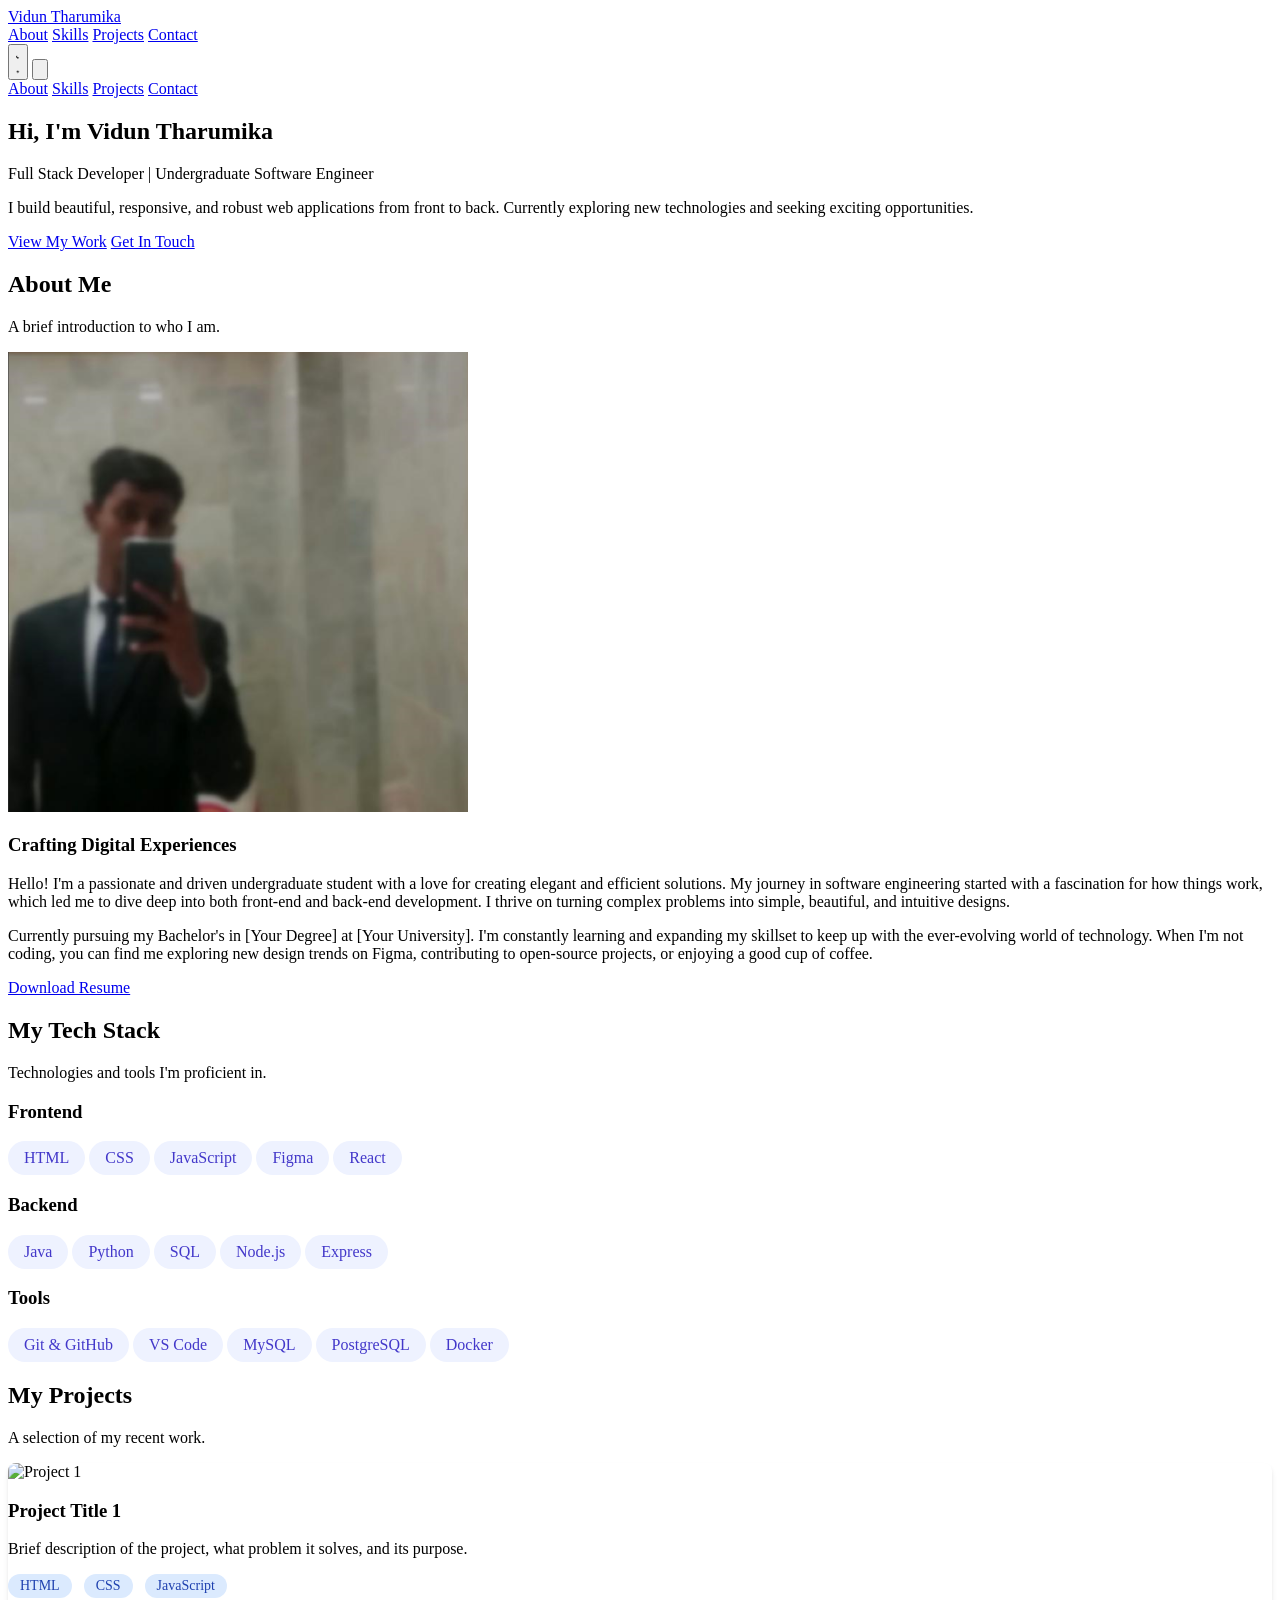
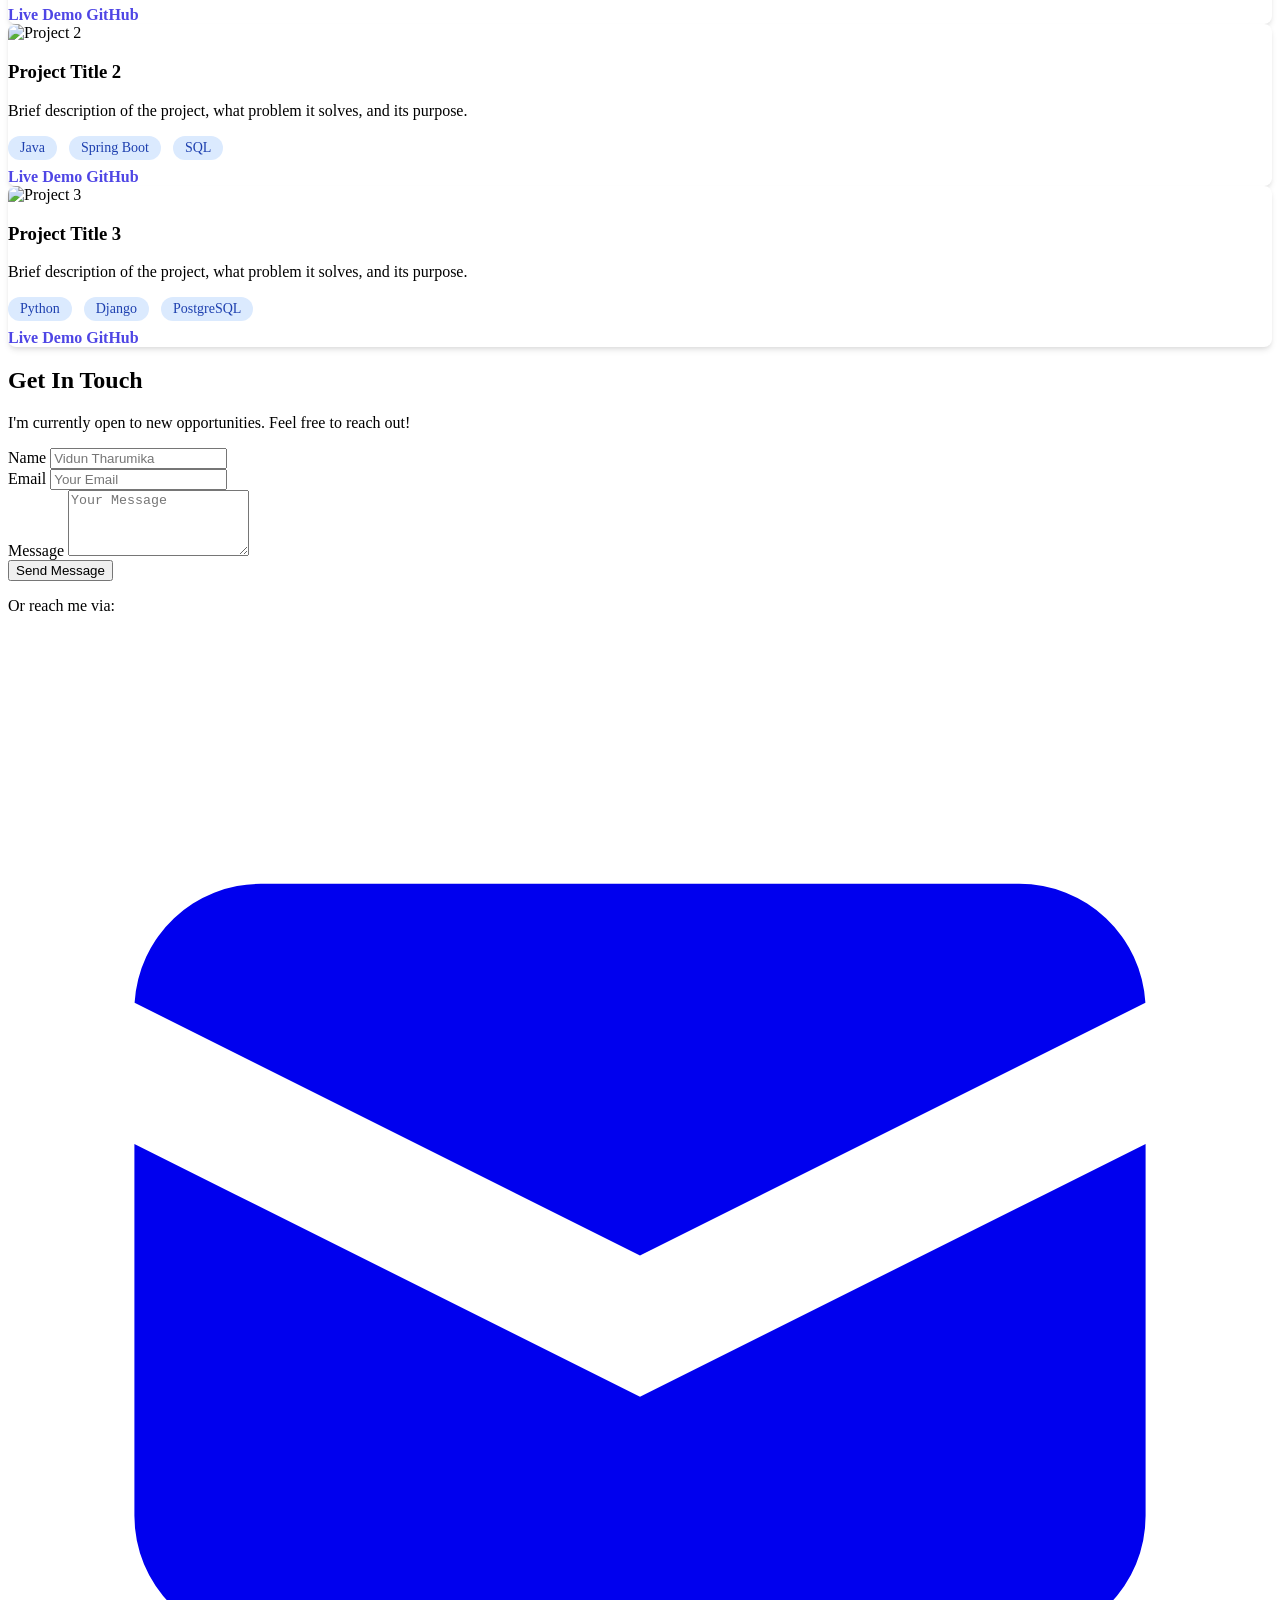
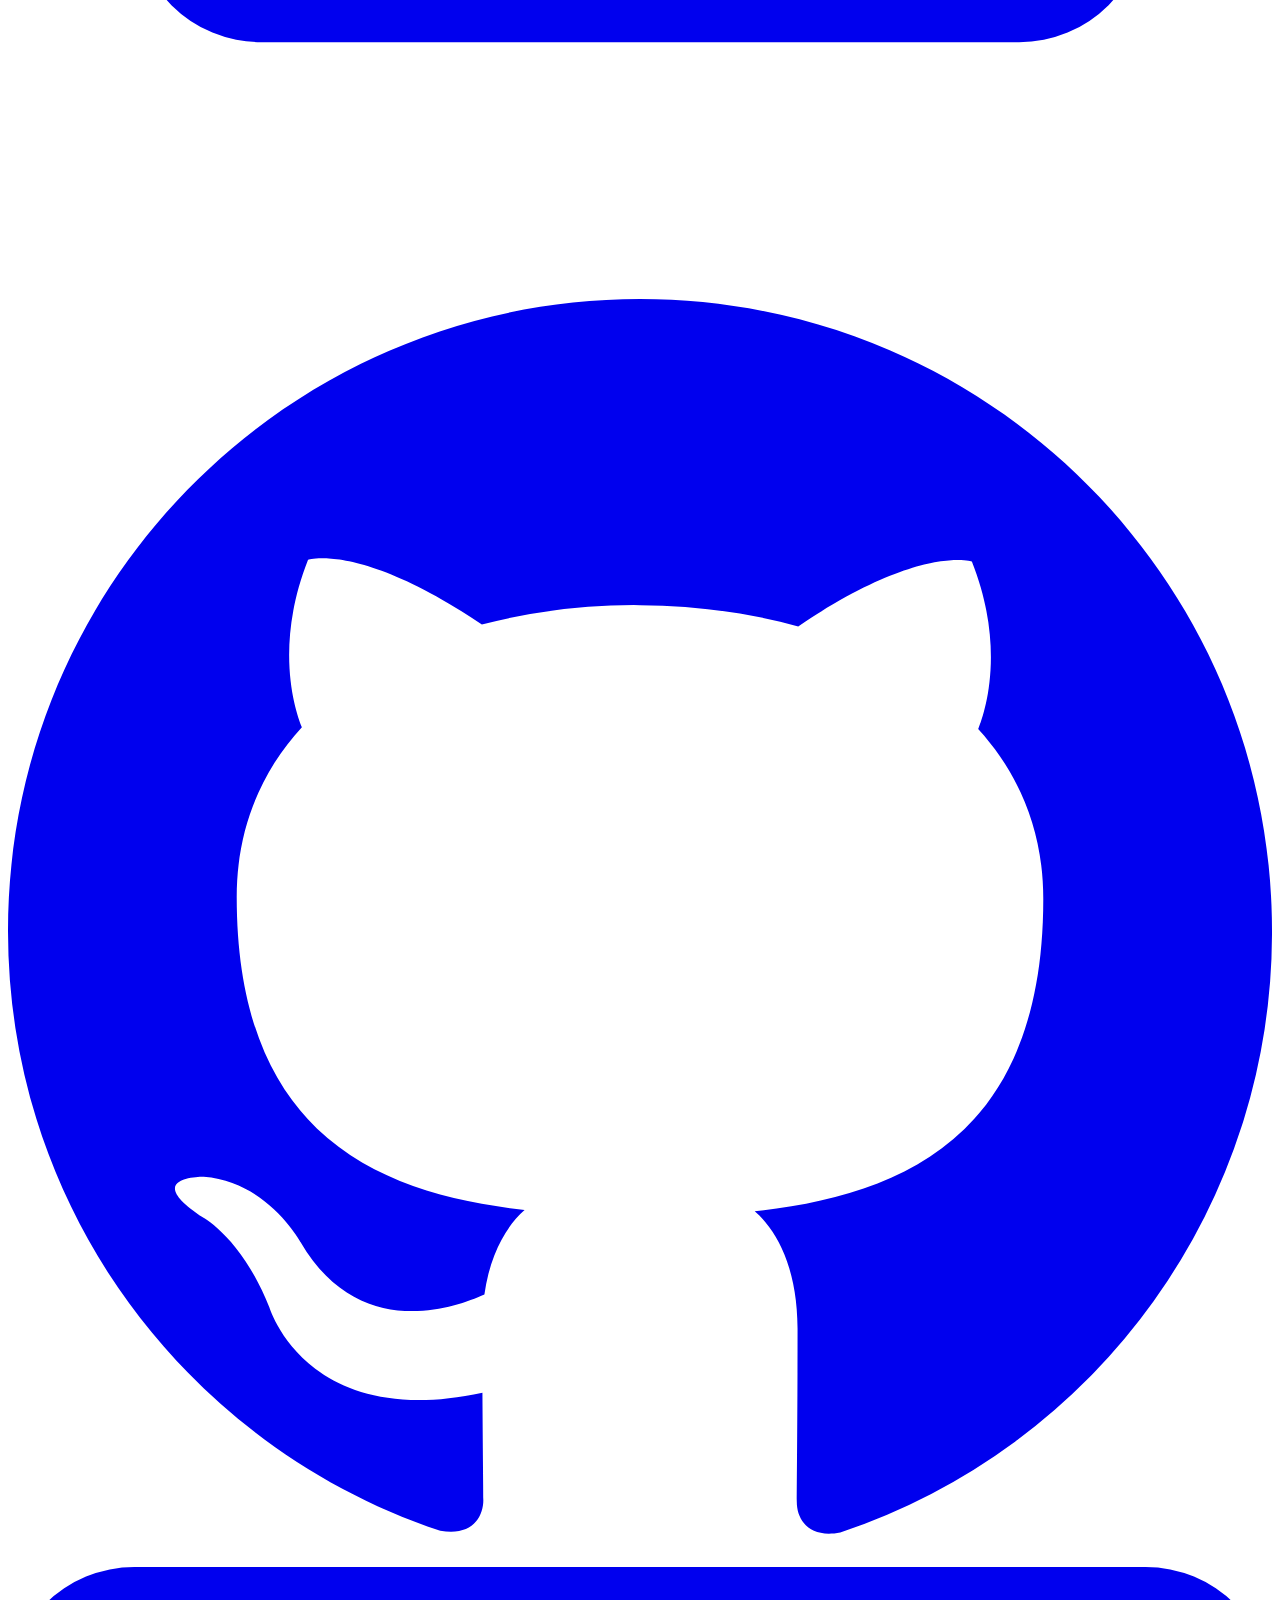
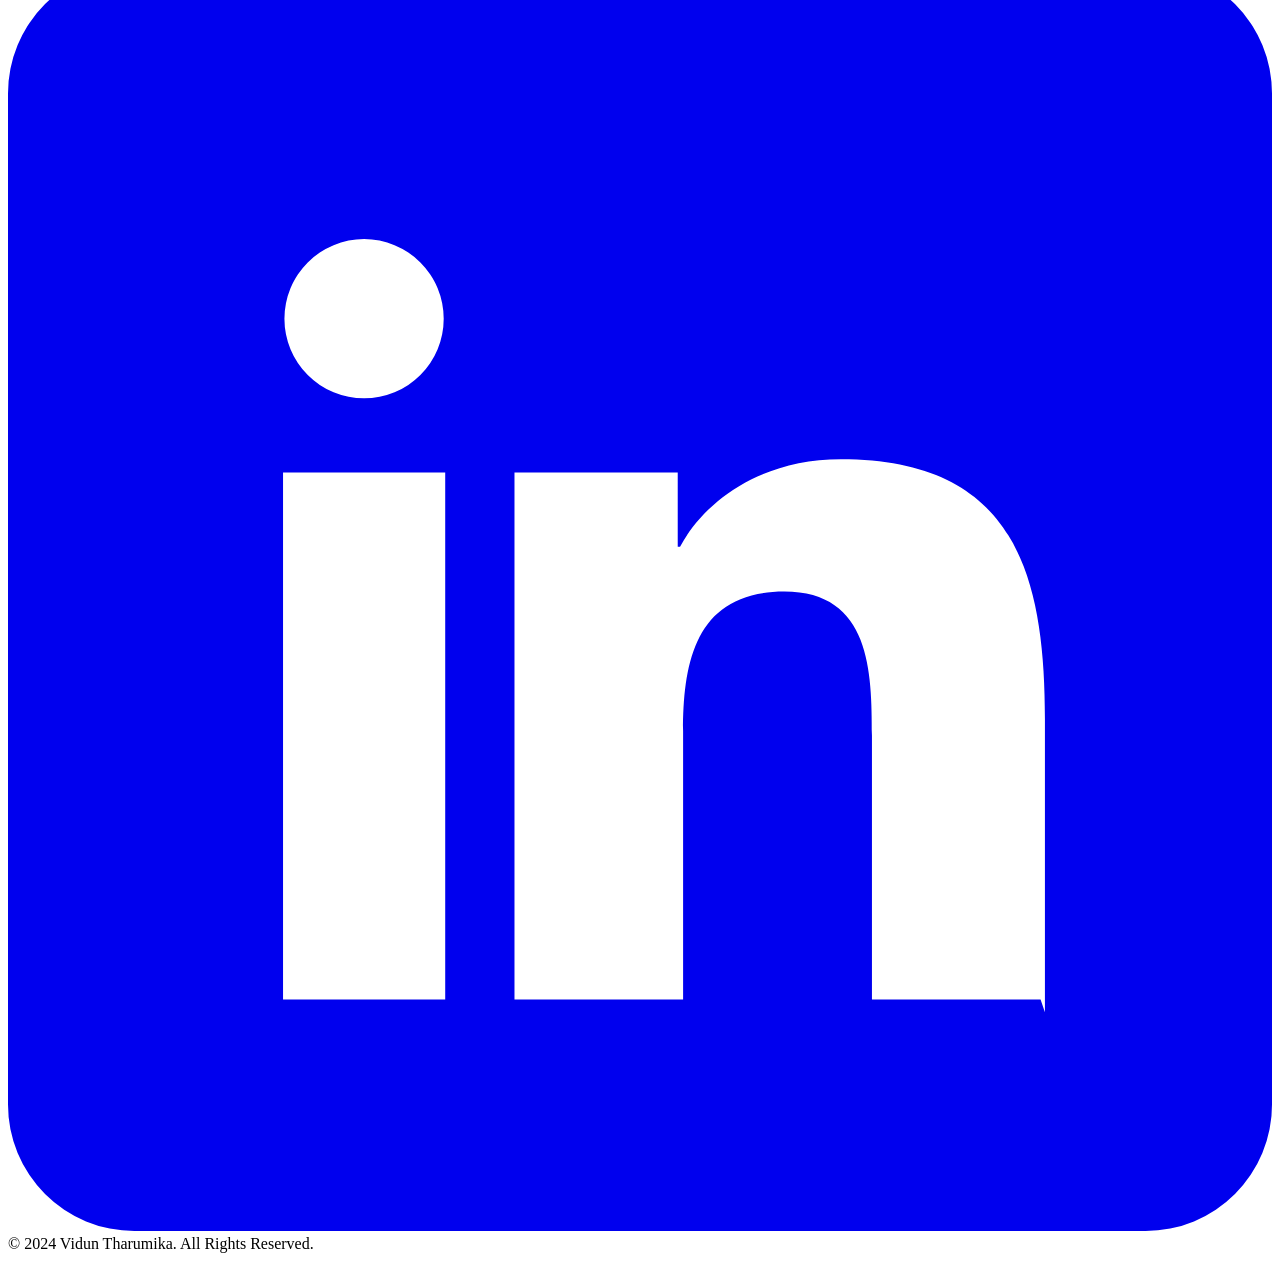
==== index.html @ 2ddcd97b "Update and rename portfolio.html to index.html" ====
<!DOCTYPE html>
<html lang="en" class="scroll-smooth">
<head>
    <meta charset="UTF-8">
    <meta name="viewport" content="width=device-width, initial-scale=1.0">
    <title>Vidun Tharumika - Full Stack Developer</title>
    <script src="https://cdn.tailwindcss.com"></script>
    <link href="https://fonts.googleapis.com/css2?family=Inter:wght@400;500;600;700;800&display=swap" rel="stylesheet">
    <script src="https://cdn.jsdelivr.net/npm/gsap@3.12.2/dist/gsap.min.js"></script>
    <script>
        tailwind.config = {
            darkMode: 'class',
            theme: {
                extend: {
                    fontFamily: {
                        inter: ['Inter', 'sans-serif'],
                    },
                }
            }
        }
    </script>
    <style>
        /* Custom scrollbar for webkit browsers */
        ::-webkit-scrollbar {
            width: 8px;
        }
        ::-webkit-scrollbar-track {
            background: #f1f1f1;
        }
        ::-webkit-scrollbar-thumb {
            background: #888;
            border-radius: 4px;
        }
        ::-webkit-scrollbar-thumb:hover {
            background: #555;
        }
        .dark ::-webkit-scrollbar-track {
            background: #1f2937;
        }
        .dark ::-webkit-scrollbar-thumb {
            background: #4b5563;
        }
        .dark ::-webkit-scrollbar-thumb:hover {
            background: #6b7280;
        }
    </style>
</head>
<body class="font-inter bg-gray-50 dark:bg-gray-900 text-gray-800 dark:text-gray-200 antialiased">

    <!-- Header -->
    <header class="fixed w-full z-10 bg-white/80 dark:bg-gray-900/80 backdrop-blur-sm shadow-md">
        <div class="container mx-auto px-4 sm:px-6 lg:px-8">
            <div class="flex items-center justify-between h-16">
                <div class="text-2xl font-bold text-gray-800 dark:text-white">
                    <a href="#">Vidun Tharumika</a>
                </div>
                <nav class="hidden md:flex space-x-8">
                    <a href="#about" class="text-gray-600 dark:text-gray-300 hover:text-indigo-600 dark:hover:text-indigo-400 transition-colors">About</a>
                    <a href="#skills" class="text-gray-600 dark:text-gray-300 hover:text-indigo-600 dark:hover:text-indigo-400 transition-colors">Skills</a>
                    <a href="#projects" class="text-gray-600 dark:text-gray-300 hover:text-indigo-600 dark:hover:text-indigo-400 transition-colors">Projects</a>
                    <a href="#contact" class="text-gray-600 dark:text-gray-300 hover:text-indigo-600 dark:hover:text-indigo-400 transition-colors">Contact</a>
                </nav>
                <div class="flex items-center">
                     <button id="theme-toggle" class="p-2 rounded-full text-gray-600 dark:text-gray-300 hover:bg-gray-200 dark:hover:bg-gray-700 focus:outline-none">
                        <svg id="theme-toggle-dark-icon" class="h-6 w-6 hidden" fill="currentColor" viewBox="0 0 20 20"><path d="M17.293 13.293A8 8 0 016.707 2.707a8.001 8.001 0 1010.586 10.586z"></path></svg>
                        <svg id="theme-toggle-light-icon" class="h-6 w-6 hidden" fill="currentColor" viewBox="0 0 20 20"><path d="M10 2a1 1 0 011 1v1a1 1 0 11-2 0V3a1 1 0 011-1zm4 8a4 4 0 11-8 0 4 4 0 018 0zm-.464 4.95l.707.707a1 1 0 001.414-1.414l-.707-.707a1 1 0 00-1.414 1.414zm2.12-10.607a1 1 0 010 1.414l-.706.707a1 1 0 11-1.414-1.414l.707-.707a1 1 0 011.414 0zM17 11a1 1 0 100-2h-1a1 1 0 100 2h1zm-7 4a1 1 0 011 1v1a1 1 0 11-2 0v-1a1 1 0 011-1zM5.05 5.05A1 1 0 003.636 6.464l.707.707a1 1 0 001.414-1.414l-.707-.707zM3 11a1 1 0 100-2H2a1 1 0 100 2h1zM6.464 16.364a1 1 0 01-1.414 0l-.707-.707a1 1 0 011.414-1.414l.707.707a1 1 0 010 1.414z"></path></svg>
                    </button>
                    <button id="mobile-menu-button" class="md:hidden ml-4 p-2 rounded-md text-gray-600 dark:text-gray-300 hover:bg-gray-200 dark:hover:bg-gray-700 focus:outline-none">
                         <svg class="h-6 w-6" stroke="currentColor" fill="none" viewBox="0 0 24 24">
                            <path stroke-linecap="round" stroke-linejoin="round" stroke-width="2" d="M4 6h16M4 12h16m-7 6h7"></path>
                        </svg>
                    </button>
                </div>
            </div>
        </div>
        <!-- Mobile Menu -->
        <div id="mobile-menu" class="hidden md:hidden">
            <a href="#about" class="block py-2 px-4 text-sm hover:bg-gray-200 dark:hover:bg-gray-700">About</a>
            <a href="#skills" class="block py-2 px-4 text-sm hover:bg-gray-200 dark:hover:bg-gray-700">Skills</a>
            <a href="#projects" class="block py-2 px-4 text-sm hover:bg-gray-200 dark:hover:bg-gray-700">Projects</a>
            <a href="#contact" class="block py-2 px-4 text-sm hover:bg-gray-200 dark:hover:bg-gray-700">Contact</a>
        </div>
    </header>

    <main class="pt-16">
        <!-- Hero Section -->
        <section id="hero" class="min-h-screen flex items-center bg-gray-50 dark:bg-gray-900">
            <div class="container mx-auto px-4 sm:px-6 lg:px-8 text-center">
                <div class="hero-content">
                    <h1 class="text-4xl sm:text-5xl md:text-6xl font-extrabold text-gray-900 dark:text-white leading-tight">
                        Hi, I'm <span class="text-indigo-600 dark:text-indigo-400">Vidun Tharumika</span>
                    </h1>
                    <p class="mt-4 text-xl sm:text-2xl text-gray-600 dark:text-gray-300">
                        Full Stack Developer | Undergraduate Software Engineer
                    </p>
                    <p class="mt-6 max-w-2xl mx-auto text-lg text-gray-500 dark:text-gray-400">
                        I build beautiful, responsive, and robust web applications from front to back. Currently exploring new technologies and seeking exciting opportunities.
                    </p>
                    <div class="mt-8 flex justify-center space-x-4">
                        <a href="#projects" class="px-8 py-3 bg-indigo-600 text-white font-semibold rounded-lg shadow-md hover:bg-indigo-700 focus:outline-none focus:ring-2 focus:ring-indigo-500 focus:ring-offset-2 transition-transform transform hover:scale-105">View My Work</a>
                        <a href="#contact" class="px-8 py-3 bg-gray-200 text-gray-800 font-semibold rounded-lg shadow-md hover:bg-gray-300 focus:outline-none focus:ring-2 focus:ring-gray-400 focus:ring-offset-2 transition-transform transform hover:scale-105 dark:bg-gray-700 dark:text-gray-200 dark:hover:bg-gray-600">Get In Touch</a>
                    </div>
                </div>
            </div>
        </section>

        <!-- About Me Section -->
        <section id="about" class="py-20 bg-white dark:bg-gray-800">
            <div class="container mx-auto px-4 sm:px-6 lg:px-8">
                <div class="text-center mb-12">
                    <h2 class="text-3xl sm:text-4xl font-bold text-gray-900 dark:text-white">About Me</h2>
                    <p class="mt-4 text-lg text-gray-600 dark:text-gray-400">A brief introduction to who I am.</p>
                </div>
                <div class="flex flex-col md:flex-row items-center gap-10 lg:gap-16">
                    <div class="md:w-1/3 flex justify-center">
                         <img src="me.png" alt="Vidun Tharumika" class="rounded-full w-64 h-64 sm:w-80 sm:h-80 object-cover shadow-lg">
                    </div>
                    <div class="md:w-2/3">
                        <h3 class="text-2xl font-semibold text-gray-900 dark:text-white mb-4">Crafting Digital Experiences</h3>
                        <p class="text-gray-600 dark:text-gray-400 mb-4 leading-relaxed">
                            Hello! I'm a passionate and driven undergraduate student with a love for creating elegant and efficient solutions. My journey in software engineering started with a fascination for how things work, which led me to dive deep into both front-end and back-end development. I thrive on turning complex problems into simple, beautiful, and intuitive designs.
                        </p>
                        <p class="text-gray-600 dark:text-gray-400 mb-6 leading-relaxed">
                            Currently pursuing my Bachelor's in [Your Degree] at [Your University]. I'm constantly learning and expanding my skillset to keep up with the ever-evolving world of technology. When I'm not coding, you can find me exploring new design trends on Figma, contributing to open-source projects, or enjoying a good cup of coffee.
                        </p>
                        <div class="flex items-center space-x-4">
                            <a href="Resume_Vidun.pdf" class="text-indigo-600 dark:text-indigo-400 font-semibold hover:underline">Download Resume</a>
                        </div>
                    </div>
                </div>
            </div>
        </section>

        <!-- Skills Section -->
        <section id="skills" class="py-20 bg-gray-50 dark:bg-gray-900">
            <div class="container mx-auto px-4 sm:px-6 lg:px-8">
                <div class="text-center mb-12">
                    <h2 class="text-3xl sm:text-4xl font-bold text-gray-900 dark:text-white">My Tech Stack</h2>
                    <p class="mt-4 text-lg text-gray-600 dark:text-gray-400">Technologies and tools I'm proficient in.</p>
                </div>
                <div class="grid grid-cols-1 md:grid-cols-3 gap-8">
                    <!-- Frontend -->
                    <div class="bg-white dark:bg-gray-800 rounded-lg shadow-md p-6">
                        <h3 class="text-xl font-bold text-center text-gray-900 dark:text-white mb-4">Frontend</h3>
                        <div class="flex flex-wrap justify-center gap-4">
                            <span class="skill-item">HTML</span>
                            <span class="skill-item">CSS</span>
                            <span class="skill-item">JavaScript</span>
                            <span class="skill-item">Figma</span>
                            <span class="skill-item">React</span>
                        </div>
                    </div>
                    <!-- Backend -->
                    <div class="bg-white dark:bg-gray-800 rounded-lg shadow-md p-6">
                        <h3 class="text-xl font-bold text-center text-gray-900 dark:text-white mb-4">Backend</h3>
                         <div class="flex flex-wrap justify-center gap-4">
                            <span class="skill-item">Java</span>
                            <span class="skill-item">Python</span>
                            <span class="skill-item">SQL</span>
                            <span class="skill-item">Node.js</span>
                            <span class="skill-item">Express</span>
                        </div>
                    </div>
                    <!-- Tools -->
                    <div class="bg-white dark:bg-gray-800 rounded-lg shadow-md p-6">
                        <h3 class="text-xl font-bold text-center text-gray-900 dark:text-white mb-4">Tools</h3>
                         <div class="flex flex-wrap justify-center gap-4">
                            <span class="skill-item">Git & GitHub</span>
                            <span class="skill-item">VS Code</span>
                            <span class="skill-item">MySQL</span>
                            <span class="skill-item">PostgreSQL</span>
                            <span class="skill-item">Docker</span>
                        </div>
                    </div>
                </div>
            </div>
             <style>
                .skill-item {
                    display: inline-block;
                    padding: 0.5rem 1rem;
                    background-color: #eef2ff; /* indigo-100 */
                    color: #4338ca; /* indigo-800 */
                    font-weight: 500;
                    border-radius: 9999px;
                    transition: all 0.2s;
                }
                .skill-item:hover {
                     background-color: #c7d2fe; /* indigo-200 */
                     transform: translateY(-2px);
                }
                .dark .skill-item {
                    background-color: #3730a3; /* indigo-800 */
                    color: #e0e7ff; /* indigo-200 */
                }
                 .dark .skill-item:hover {
                    background-color: #4338ca; /* indigo-700 */
                }
            </style>
        </section>

        <!-- Projects Section -->
        <section id="projects" class="py-20 bg-white dark:bg-gray-800">
            <div class="container mx-auto px-4 sm:px-6 lg:px-8">
                <div class="text-center mb-12">
                    <h2 class="text-3xl sm:text-4xl font-bold text-gray-900 dark:text-white">My Projects</h2>
                    <p class="mt-4 text-lg text-gray-600 dark:text-gray-400">A selection of my recent work.</p>
                </div>
                <div class="grid grid-cols-1 md:grid-cols-2 lg:grid-cols-3 gap-8">
                    <!-- Project 1 -->
                    <div class="project-card">
                        <img src="https://placehold.co/600x400/34D399/FFFFFF?text=Project+1" alt="Project 1" class="w-full h-48 object-cover">
                        <div class="p-6">
                            <h3 class="text-xl font-bold mb-2">Project Title 1</h3>
                            <p class="text-gray-600 dark:text-gray-400 mb-4">Brief description of the project, what problem it solves, and its purpose.</p>
                            <div class="mb-4">
                                <span class="tech-tag">HTML</span>
                                <span class="tech-tag">CSS</span>
                                <span class="tech-tag">JavaScript</span>
                            </div>
                            <div class="flex space-x-4">
                                <a href="#" class="project-link">Live Demo</a>
                                <a href="#" class="project-link">GitHub</a>
                            </div>
                        </div>
                    </div>
                    <!-- Project 2 -->
                    <div class="project-card">
                        <img src="https://placehold.co/600x400/FBBF24/FFFFFF?text=Project+2" alt="Project 2" class="w-full h-48 object-cover">
                        <div class="p-6">
                            <h3 class="text-xl font-bold mb-2">Project Title 2</h3>
                            <p class="text-gray-600 dark:text-gray-400 mb-4">Brief description of the project, what problem it solves, and its purpose.</p>
                            <div class="mb-4">
                                <span class="tech-tag">Java</span>
                                <span class="tech-tag">Spring Boot</span>
                                <span class="tech-tag">SQL</span>
                            </div>
                            <div class="flex space-x-4">
                                <a href="#" class="project-link">Live Demo</a>
                                <a href="#" class="project-link">GitHub</a>
                            </div>
                        </div>
                    </div>
                    <!-- Project 3 -->
                    <div class="project-card">
                        <img src="https://placehold.co/600x400/F87171/FFFFFF?text=Project+3" alt="Project 3" class="w-full h-48 object-cover">
                        <div class="p-6">
                            <h3 class="text-xl font-bold mb-2">Project Title 3</h3>
                            <p class="text-gray-600 dark:text-gray-400 mb-4">Brief description of the project, what problem it solves, and its purpose.</p>
                            <div class="mb-4">
                                <span class="tech-tag">Python</span>
                                <span class="tech-tag">Django</span>
                                <span class="tech-tag">PostgreSQL</span>
                            </div>
                            <div class="flex space-x-4">
                                <a href="#" class="project-link">Live Demo</a>
                                <a href="#" class="project-link">GitHub</a>
                            </div>
                        </div>
                    </div>
                </div>
            </div>
             <style>
                .project-card {
                    background: white;
                    border-radius: 0.5rem;
                    box-shadow: 0 4px 6px -1px rgba(0,0,0,0.1), 0 2px 4px -1px rgba(0,0,0,0.06);
                    overflow: hidden;
                    transition: transform 0.3s, box-shadow 0.3s;
                }
                .project-card:hover {
                    transform: translateY(-5px);
                    box-shadow: 0 10px 15px -3px rgba(0,0,0,0.1), 0 4px 6px -2px rgba(0,0,0,0.05);
                }
                .dark .project-card {
                    background: #1f2937; /* gray-800 */
                }
                .tech-tag {
                    display: inline-block;
                    background-color: #dbeafe; /* blue-100 */
                    color: #1e40af; /* blue-800 */
                    padding: 0.25rem 0.75rem;
                    border-radius: 9999px;
                    font-size: 0.875rem;
                    font-weight: 500;
                    margin-right: 0.5rem;
                    margin-bottom: 0.5rem;
                }
                .dark .tech-tag {
                    background-color: #1e3a8a; /* blue-900 */
                    color: #bfdbfe; /* blue-200 */
                }
                .project-link {
                    color: #4f46e5; /* indigo-600 */
                    font-weight: 600;
                    text-decoration: none;
                    transition: color 0.2s;
                }
                .project-link:hover {
                    color: #3730a3; /* indigo-800 */
                }
                .dark .project-link {
                    color: #818cf8; /* indigo-400 */
                }
                 .dark .project-link:hover {
                    color: #a5b4fc; /* indigo-300 */
                }
            </style>
        </section>

        <!-- Contact Section -->
        <section id="contact" class="py-20 bg-gray-50 dark:bg-gray-900">
            <div class="container mx-auto px-4 sm:px-6 lg:px-8">
                <div class="text-center mb-12">
                    <h2 class="text-3xl sm:text-4xl font-bold text-gray-900 dark:text-white">Get In Touch</h2>
                    <p class="mt-4 text-lg text-gray-600 dark:text-gray-400">I'm currently open to new opportunities. Feel free to reach out!</p>
                </div>
                <div class="max-w-lg mx-auto">
                    <form action="#" method="POST" class="space-y-6">
                        <div>
                            <label for="name" class="sr-only">Name</label>
                            <input type="text" name="name" id="name" autocomplete="name" required class="contact-input" placeholder="Vidun Tharumika">
                        </div>
                        <div>
                            <label for="email" class="sr-only">Email</label>
                            <input type="email" name="email" id="email" autocomplete="email" required class="contact-input" placeholder="Your Email">
                        </div>
                        <div>
                            <label for="message" class="sr-only">Message</label>
                            <textarea name="message" id="message" rows="4" required class="contact-input" placeholder="Your Message"></textarea>
                        </div>
                        <div>
                            <button type="submit" class="w-full flex justify-center py-3 px-4 border border-transparent rounded-md shadow-sm text-sm font-medium text-white bg-indigo-600 hover:bg-indigo-700 focus:outline-none focus:ring-2 focus:ring-offset-2 focus:ring-indigo-500 transition-transform transform hover:scale-105">
                                Send Message
                            </button>
                        </div>
                    </form>
                     <div class="mt-12 text-center">
                        <p class="text-gray-600 dark:text-gray-400">Or reach me via:</p>
                        <div class="flex justify-center space-x-6 mt-4">
                           <a href="mailto:youremail@example.com" class="social-link">
                                <!-- SVG for email icon -->
                                <svg class="w-6 h-6" fill="currentColor" viewBox="0 0 20 20"><path d="M2.003 5.884L10 9.882l7.997-3.998A2 2 0 0016 4H4a2 2 0 00-1.997 1.884z"></path><path d="M18 8.118l-8 4-8-4V14a2 2 0 002 2h12a2 2 0 002-2V8.118z"></path></svg>
                           </a>
                            <a href="https://github.com/Tharumika" target="_blank" rel="noopener noreferrer" class="social-link">
                                <!-- SVG for Github icon -->
                                <svg class="w-6 h-6" fill="currentColor" viewBox="0 0 20 20"><path fill-rule="evenodd" d="M10 0C4.477 0 0 4.477 0 10c0 4.418 2.865 8.166 6.839 9.49.5.092.682-.217.682-.482 0-.237-.009-.868-.014-1.703-2.782.605-3.369-1.343-3.369-1.343-.454-1.158-1.11-1.466-1.11-1.466-.908-.62.069-.608.069-.608 1.003.07 1.531 1.032 1.531 1.032.892 1.53 2.341 1.088 2.91.832.092-.647.35-1.088.636-1.338-2.22-.253-4.555-1.113-4.555-4.951 0-1.093.39-1.988 1.031-2.688-.103-.253-.446-1.272.098-2.65 0 0 .84-.27 2.75 1.026A9.564 9.564 0 0110 4.844c.85.004 1.705.115 2.504.337 1.909-1.296 2.747-1.027 2.747-1.027.546 1.378.203 2.398.1 2.651.64.7 1.03 1.595 1.03 2.688 0 3.848-2.338 4.695-4.566 4.942.359.308.678.92.678 1.855 0 1.338-.012 2.419-.012 2.745 0 .268.18.58.688.482A10.003 10.003 0 0020 10c0-5.523-4.477-10-10-10z" clip-rule="evenodd"></path></svg>
                            </a>
                            <a href="https://linkedin.com/in/yourusername" target="_blank" rel="noopener noreferrer" class="social-link">
                                <!-- SVG for LinkedIn icon -->
                                <svg class="w-6 h-6" fill="currentColor" viewBox="0 0 20 20"><path fill-rule="evenodd" d="M16.338 16.338H13.67V12.16c0-.995-.017-2.277-1.387-2.277-1.389 0-1.601 1.086-1.601 2.206v4.248H8.014V8h2.583v1.174h.037c.356-.675 1.227-1.387 2.545-1.387 2.731 0 3.228 1.792 3.228 4.118v4.633zM5.634 6.825a1.26 1.26 0 100-2.52 1.26 1.26 0 000 2.52zM6.918 8H4.352v8.338h2.566V8zM18 0H2a2 2 0 00-2 2v16a2 2 0 002 2h16a2 2 0 002-2V2a2 2 0 00-2-2z" clip-rule="evenodd"></path></svg>
                            </a>
                        </div>
                    </div>
                </div>
            </div>
             <style>
                .contact-input {
                    @apply block w-full px-4 py-3 rounded-md bg-white dark:bg-gray-800 border border-gray-300 dark:border-gray-600 shadow-sm focus:outline-none focus:ring-indigo-500 focus:border-indigo-500 sm:text-sm transition-colors;
                }
                .social-link {
                    @apply text-gray-500 dark:text-gray-400 hover:text-indigo-600 dark:hover:text-indigo-400 transition-colors;
                }
            </style>
        </section>
    </main>

    <!-- Footer -->
    <footer class="bg-white dark:bg-gray-800 border-t border-gray-200 dark:border-gray-700">
        <div class="container mx-auto py-6 px-4 sm:px-6 lg:px-8 text-center text-gray-600 dark:text-gray-400">
            &copy; 2024 Vidun Tharumika. All Rights Reserved.
        </div>
    </footer>

    <script>
        document.addEventListener('DOMContentLoaded', function() {
            // Theme toggle
            const themeToggleBtn = document.getElementById('theme-toggle');
            const themeToggleDarkIcon = document.getElementById('theme-toggle-dark-icon');
            const themeToggleLightIcon = document.getElementById('theme-toggle-light-icon');

            // Check for saved theme in localStorage
            if (localStorage.getItem('color-theme') === 'dark' || (!('color-theme' in localStorage) && window.matchMedia('(prefers-color-scheme: dark)').matches)) {
                document.documentElement.classList.add('dark');
                themeToggleLightIcon.classList.remove('hidden');
            } else {
                themeToggleDarkIcon.classList.remove('hidden');
            }

            themeToggleBtn.addEventListener('click', function() {
                // toggle icons
                themeToggleDarkIcon.classList.toggle('hidden');
                themeToggleLightIcon.classList.toggle('hidden');

                // if set via local storage previously
                if (localStorage.getItem('color-theme')) {
                    if (localStorage.getItem('color-theme') === 'light') {
                        document.documentElement.classList.add('dark');
                        localStorage.setItem('color-theme', 'dark');
                    } else {
                        document.documentElement.classList.remove('dark');
                        localStorage.setItem('color-theme', 'light');
                    }
                // if NOT set via local storage previously
                } else {
                    if (document.documentElement.classList.contains('dark')) {
                        document.documentElement.classList.remove('dark');
                        localStorage.setItem('color-theme', 'light');
                    } else {
                        document.documentElement.classList.add('dark');
                        localStorage.setItem('color-theme', 'dark');
                    }
                }
            });

            // Mobile menu toggle
            const mobileMenuButton = document.getElementById('mobile-menu-button');
            const mobileMenu = document.getElementById('mobile-menu');

            mobileMenuButton.addEventListener('click', () => {
                mobileMenu.classList.toggle('hidden');
            });
            
            // Close mobile menu when a link is clicked
            mobileMenu.addEventListener('click', (e) => {
                if (e.target.tagName === 'A') {
                    mobileMenu.classList.add('hidden');
                }
            });

            // GSAP Animations
            gsap.from('.hero-content', {
                duration: 1,
                y: 50,
                opacity: 0,
                ease: 'power3.out',
                delay: 0.2
            });

            // Smooth scrolling for anchor links
            document.querySelectorAll('a[href^="#"]').forEach(anchor => {
                anchor.addEventListener('click', function (e) {
                    e.preventDefault();
                    document.querySelector(this.getAttribute('href')).scrollIntoView({
                        behavior: 'smooth'
                    });
                });
            });
        });
    </script>
</body>
</html>
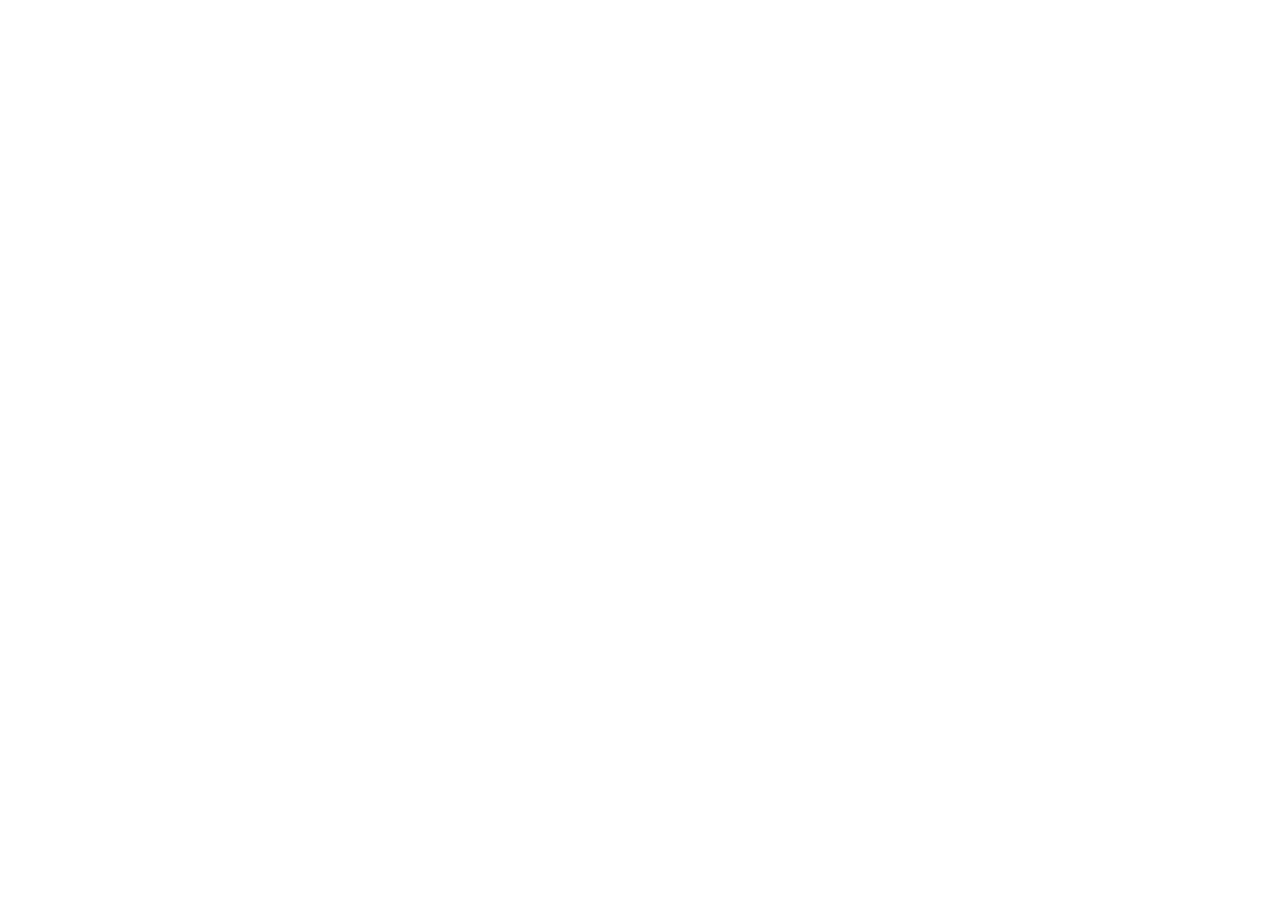
==== commit dd7c105c: "feat: complete redesign of portfolio website with modern responsive bento layout" ====
--- a/index.html
+++ b/index.html
@@ -1,451 +1,14 @@
-<!DOCTYPE html>
-<html lang="en" class="scroll-smooth">
-<head>
-    <meta charset="UTF-8">
-    <meta name="viewport" content="width=device-width, initial-scale=1.0">
-    <title>Vidun Tharumika - Full Stack Developer</title>
-    <script src="https://cdn.tailwindcss.com"></script>
-    <link href="https://fonts.googleapis.com/css2?family=Inter:wght@400;500;600;700;800&display=swap" rel="stylesheet">
-    <script src="https://cdn.jsdelivr.net/npm/gsap@3.12.2/dist/gsap.min.js"></script>
-    <script>
-        tailwind.config = {
-            darkMode: 'class',
-            theme: {
-                extend: {
-                    fontFamily: {
-                        inter: ['Inter', 'sans-serif'],
-                    },
-                }
-            }
-        }
-    </script>
-    <style>
-        /* Custom scrollbar for webkit browsers */
-        ::-webkit-scrollbar {
-            width: 8px;
-        }
-        ::-webkit-scrollbar-track {
-            background: #f1f1f1;
-        }
-        ::-webkit-scrollbar-thumb {
-            background: #888;
-            border-radius: 4px;
-        }
-        ::-webkit-scrollbar-thumb:hover {
-            background: #555;
-        }
-        .dark ::-webkit-scrollbar-track {
-            background: #1f2937;
-        }
-        .dark ::-webkit-scrollbar-thumb {
-            background: #4b5563;
-        }
-        .dark ::-webkit-scrollbar-thumb:hover {
-            background: #6b7280;
-        }
-    </style>
-</head>
-<body class="font-inter bg-gray-50 dark:bg-gray-900 text-gray-800 dark:text-gray-200 antialiased">
-
-    <!-- Header -->
-    <header class="fixed w-full z-10 bg-white/80 dark:bg-gray-900/80 backdrop-blur-sm shadow-md">
-        <div class="container mx-auto px-4 sm:px-6 lg:px-8">
-            <div class="flex items-center justify-between h-16">
-                <div class="text-2xl font-bold text-gray-800 dark:text-white">
-                    <a href="#">Vidun Tharumika</a>
-                </div>
-                <nav class="hidden md:flex space-x-8">
-                    <a href="#about" class="text-gray-600 dark:text-gray-300 hover:text-indigo-600 dark:hover:text-indigo-400 transition-colors">About</a>
-                    <a href="#skills" class="text-gray-600 dark:text-gray-300 hover:text-indigo-600 dark:hover:text-indigo-400 transition-colors">Skills</a>
-                    <a href="#projects" class="text-gray-600 dark:text-gray-300 hover:text-indigo-600 dark:hover:text-indigo-400 transition-colors">Projects</a>
-                    <a href="#contact" class="text-gray-600 dark:text-gray-300 hover:text-indigo-600 dark:hover:text-indigo-400 transition-colors">Contact</a>
-                </nav>
-                <div class="flex items-center">
-                     <button id="theme-toggle" class="p-2 rounded-full text-gray-600 dark:text-gray-300 hover:bg-gray-200 dark:hover:bg-gray-700 focus:outline-none">
-                        <svg id="theme-toggle-dark-icon" class="h-6 w-6 hidden" fill="currentColor" viewBox="0 0 20 20"><path d="M17.293 13.293A8 8 0 016.707 2.707a8.001 8.001 0 1010.586 10.586z"></path></svg>
-                        <svg id="theme-toggle-light-icon" class="h-6 w-6 hidden" fill="currentColor" viewBox="0 0 20 20"><path d="M10 2a1 1 0 011 1v1a1 1 0 11-2 0V3a1 1 0 011-1zm4 8a4 4 0 11-8 0 4 4 0 018 0zm-.464 4.95l.707.707a1 1 0 001.414-1.414l-.707-.707a1 1 0 00-1.414 1.414zm2.12-10.607a1 1 0 010 1.414l-.706.707a1 1 0 11-1.414-1.414l.707-.707a1 1 0 011.414 0zM17 11a1 1 0 100-2h-1a1 1 0 100 2h1zm-7 4a1 1 0 011 1v1a1 1 0 11-2 0v-1a1 1 0 011-1zM5.05 5.05A1 1 0 003.636 6.464l.707.707a1 1 0 001.414-1.414l-.707-.707zM3 11a1 1 0 100-2H2a1 1 0 100 2h1zM6.464 16.364a1 1 0 01-1.414 0l-.707-.707a1 1 0 011.414-1.414l.707.707a1 1 0 010 1.414z"></path></svg>
-                    </button>
-                    <button id="mobile-menu-button" class="md:hidden ml-4 p-2 rounded-md text-gray-600 dark:text-gray-300 hover:bg-gray-200 dark:hover:bg-gray-700 focus:outline-none">
-                         <svg class="h-6 w-6" stroke="currentColor" fill="none" viewBox="0 0 24 24">
-                            <path stroke-linecap="round" stroke-linejoin="round" stroke-width="2" d="M4 6h16M4 12h16m-7 6h7"></path>
-                        </svg>
-                    </button>
-                </div>
-            </div>
-        </div>
-        <!-- Mobile Menu -->
-        <div id="mobile-menu" class="hidden md:hidden">
-            <a href="#about" class="block py-2 px-4 text-sm hover:bg-gray-200 dark:hover:bg-gray-700">About</a>
-            <a href="#skills" class="block py-2 px-4 text-sm hover:bg-gray-200 dark:hover:bg-gray-700">Skills</a>
-            <a href="#projects" class="block py-2 px-4 text-sm hover:bg-gray-200 dark:hover:bg-gray-700">Projects</a>
-            <a href="#contact" class="block py-2 px-4 text-sm hover:bg-gray-200 dark:hover:bg-gray-700">Contact</a>
-        </div>
-    </header>
-
-    <main class="pt-16">
-        <!-- Hero Section -->
-        <section id="hero" class="min-h-screen flex items-center bg-gray-50 dark:bg-gray-900">
-            <div class="container mx-auto px-4 sm:px-6 lg:px-8 text-center">
-                <div class="hero-content">
-                    <h1 class="text-4xl sm:text-5xl md:text-6xl font-extrabold text-gray-900 dark:text-white leading-tight">
-                        Hi, I'm <span class="text-indigo-600 dark:text-indigo-400">Vidun Tharumika</span>
-                    </h1>
-                    <p class="mt-4 text-xl sm:text-2xl text-gray-600 dark:text-gray-300">
-                        Full Stack Developer | Undergraduate Software Engineer
-                    </p>
-                    <p class="mt-6 max-w-2xl mx-auto text-lg text-gray-500 dark:text-gray-400">
-                        I build beautiful, responsive, and robust web applications from front to back. Currently exploring new technologies and seeking exciting opportunities.
-                    </p>
-                    <div class="mt-8 flex justify-center space-x-4">
-                        <a href="#projects" class="px-8 py-3 bg-indigo-600 text-white font-semibold rounded-lg shadow-md hover:bg-indigo-700 focus:outline-none focus:ring-2 focus:ring-indigo-500 focus:ring-offset-2 transition-transform transform hover:scale-105">View My Work</a>
-                        <a href="#contact" class="px-8 py-3 bg-gray-200 text-gray-800 font-semibold rounded-lg shadow-md hover:bg-gray-300 focus:outline-none focus:ring-2 focus:ring-gray-400 focus:ring-offset-2 transition-transform transform hover:scale-105 dark:bg-gray-700 dark:text-gray-200 dark:hover:bg-gray-600">Get In Touch</a>
-                    </div>
-                </div>
-            </div>
-        </section>
-
-        <!-- About Me Section -->
-        <section id="about" class="py-20 bg-white dark:bg-gray-800">
-            <div class="container mx-auto px-4 sm:px-6 lg:px-8">
-                <div class="text-center mb-12">
-                    <h2 class="text-3xl sm:text-4xl font-bold text-gray-900 dark:text-white">About Me</h2>
-                    <p class="mt-4 text-lg text-gray-600 dark:text-gray-400">A brief introduction to who I am.</p>
-                </div>
-                <div class="flex flex-col md:flex-row items-center gap-10 lg:gap-16">
-                    <div class="md:w-1/3 flex justify-center">
-                         <img src="me.png" alt="Vidun Tharumika" class="rounded-full w-64 h-64 sm:w-80 sm:h-80 object-cover shadow-lg">
-                    </div>
-                    <div class="md:w-2/3">
-                        <h3 class="text-2xl font-semibold text-gray-900 dark:text-white mb-4">Crafting Digital Experiences</h3>
-                        <p class="text-gray-600 dark:text-gray-400 mb-4 leading-relaxed">
-                            Hello! I'm a passionate and driven undergraduate student with a love for creating elegant and efficient solutions. My journey in software engineering started with a fascination for how things work, which led me to dive deep into both front-end and back-end development. I thrive on turning complex problems into simple, beautiful, and intuitive designs.
-                        </p>
-                        <p class="text-gray-600 dark:text-gray-400 mb-6 leading-relaxed">
-                            Currently pursuing my Bachelor's in [Your Degree] at [Your University]. I'm constantly learning and expanding my skillset to keep up with the ever-evolving world of technology. When I'm not coding, you can find me exploring new design trends on Figma, contributing to open-source projects, or enjoying a good cup of coffee.
-                        </p>
-                        <div class="flex items-center space-x-4">
-                            <a href="Resume_Vidun.pdf" class="text-indigo-600 dark:text-indigo-400 font-semibold hover:underline">Download Resume</a>
-                        </div>
-                    </div>
-                </div>
-            </div>
-        </section>
-
-        <!-- Skills Section -->
-        <section id="skills" class="py-20 bg-gray-50 dark:bg-gray-900">
-            <div class="container mx-auto px-4 sm:px-6 lg:px-8">
-                <div class="text-center mb-12">
-                    <h2 class="text-3xl sm:text-4xl font-bold text-gray-900 dark:text-white">My Tech Stack</h2>
-                    <p class="mt-4 text-lg text-gray-600 dark:text-gray-400">Technologies and tools I'm proficient in.</p>
-                </div>
-                <div class="grid grid-cols-1 md:grid-cols-3 gap-8">
-                    <!-- Frontend -->
-                    <div class="bg-white dark:bg-gray-800 rounded-lg shadow-md p-6">
-                        <h3 class="text-xl font-bold text-center text-gray-900 dark:text-white mb-4">Frontend</h3>
-                        <div class="flex flex-wrap justify-center gap-4">
-                            <span class="skill-item">HTML</span>
-                            <span class="skill-item">CSS</span>
-                            <span class="skill-item">JavaScript</span>
-                            <span class="skill-item">Figma</span>
-                            <span class="skill-item">React</span>
-                        </div>
-                    </div>
-                    <!-- Backend -->
-                    <div class="bg-white dark:bg-gray-800 rounded-lg shadow-md p-6">
-                        <h3 class="text-xl font-bold text-center text-gray-900 dark:text-white mb-4">Backend</h3>
-                         <div class="flex flex-wrap justify-center gap-4">
-                            <span class="skill-item">Java</span>
-                            <span class="skill-item">Python</span>
-                            <span class="skill-item">SQL</span>
-                            <span class="skill-item">Node.js</span>
-                            <span class="skill-item">Express</span>
-                        </div>
-                    </div>
-                    <!-- Tools -->
-                    <div class="bg-white dark:bg-gray-800 rounded-lg shadow-md p-6">
-                        <h3 class="text-xl font-bold text-center text-gray-900 dark:text-white mb-4">Tools</h3>
-                         <div class="flex flex-wrap justify-center gap-4">
-                            <span class="skill-item">Git & GitHub</span>
-                            <span class="skill-item">VS Code</span>
-                            <span class="skill-item">MySQL</span>
-                            <span class="skill-item">PostgreSQL</span>
-                            <span class="skill-item">Docker</span>
-                        </div>
-                    </div>
-                </div>
-            </div>
-             <style>
-                .skill-item {
-                    display: inline-block;
-                    padding: 0.5rem 1rem;
-                    background-color: #eef2ff; /* indigo-100 */
-                    color: #4338ca; /* indigo-800 */
-                    font-weight: 500;
-                    border-radius: 9999px;
-                    transition: all 0.2s;
-                }
-                .skill-item:hover {
-                     background-color: #c7d2fe; /* indigo-200 */
-                     transform: translateY(-2px);
-                }
-                .dark .skill-item {
-                    background-color: #3730a3; /* indigo-800 */
-                    color: #e0e7ff; /* indigo-200 */
-                }
-                 .dark .skill-item:hover {
-                    background-color: #4338ca; /* indigo-700 */
-                }
-            </style>
-        </section>
-
-        <!-- Projects Section -->
-        <section id="projects" class="py-20 bg-white dark:bg-gray-800">
-            <div class="container mx-auto px-4 sm:px-6 lg:px-8">
-                <div class="text-center mb-12">
-                    <h2 class="text-3xl sm:text-4xl font-bold text-gray-900 dark:text-white">My Projects</h2>
-                    <p class="mt-4 text-lg text-gray-600 dark:text-gray-400">A selection of my recent work.</p>
-                </div>
-                <div class="grid grid-cols-1 md:grid-cols-2 lg:grid-cols-3 gap-8">
-                    <!-- Project 1 -->
-                    <div class="project-card">
-                        <img src="https://placehold.co/600x400/34D399/FFFFFF?text=Project+1" alt="Project 1" class="w-full h-48 object-cover">
-                        <div class="p-6">
-                            <h3 class="text-xl font-bold mb-2">Project Title 1</h3>
-                            <p class="text-gray-600 dark:text-gray-400 mb-4">Brief description of the project, what problem it solves, and its purpose.</p>
-                            <div class="mb-4">
-                                <span class="tech-tag">HTML</span>
-                                <span class="tech-tag">CSS</span>
-                                <span class="tech-tag">JavaScript</span>
-                            </div>
-                            <div class="flex space-x-4">
-                                <a href="#" class="project-link">Live Demo</a>
-                                <a href="#" class="project-link">GitHub</a>
-                            </div>
-                        </div>
-                    </div>
-                    <!-- Project 2 -->
-                    <div class="project-card">
-                        <img src="https://placehold.co/600x400/FBBF24/FFFFFF?text=Project+2" alt="Project 2" class="w-full h-48 object-cover">
-                        <div class="p-6">
-                            <h3 class="text-xl font-bold mb-2">Project Title 2</h3>
-                            <p class="text-gray-600 dark:text-gray-400 mb-4">Brief description of the project, what problem it solves, and its purpose.</p>
-                            <div class="mb-4">
-                                <span class="tech-tag">Java</span>
-                                <span class="tech-tag">Spring Boot</span>
-                                <span class="tech-tag">SQL</span>
-                            </div>
-                            <div class="flex space-x-4">
-                                <a href="#" class="project-link">Live Demo</a>
-                                <a href="#" class="project-link">GitHub</a>
-                            </div>
-                        </div>
-                    </div>
-                    <!-- Project 3 -->
-                    <div class="project-card">
-                        <img src="https://placehold.co/600x400/F87171/FFFFFF?text=Project+3" alt="Project 3" class="w-full h-48 object-cover">
-                        <div class="p-6">
-                            <h3 class="text-xl font-bold mb-2">Project Title 3</h3>
-                            <p class="text-gray-600 dark:text-gray-400 mb-4">Brief description of the project, what problem it solves, and its purpose.</p>
-                            <div class="mb-4">
-                                <span class="tech-tag">Python</span>
-                                <span class="tech-tag">Django</span>
-                                <span class="tech-tag">PostgreSQL</span>
-                            </div>
-                            <div class="flex space-x-4">
-                                <a href="#" class="project-link">Live Demo</a>
-                                <a href="#" class="project-link">GitHub</a>
-                            </div>
-                        </div>
-                    </div>
-                </div>
-            </div>
-             <style>
-                .project-card {
-                    background: white;
-                    border-radius: 0.5rem;
-                    box-shadow: 0 4px 6px -1px rgba(0,0,0,0.1), 0 2px 4px -1px rgba(0,0,0,0.06);
-                    overflow: hidden;
-                    transition: transform 0.3s, box-shadow 0.3s;
-                }
-                .project-card:hover {
-                    transform: translateY(-5px);
-                    box-shadow: 0 10px 15px -3px rgba(0,0,0,0.1), 0 4px 6px -2px rgba(0,0,0,0.05);
-                }
-                .dark .project-card {
-                    background: #1f2937; /* gray-800 */
-                }
-                .tech-tag {
-                    display: inline-block;
-                    background-color: #dbeafe; /* blue-100 */
-                    color: #1e40af; /* blue-800 */
-                    padding: 0.25rem 0.75rem;
-                    border-radius: 9999px;
-                    font-size: 0.875rem;
-                    font-weight: 500;
-                    margin-right: 0.5rem;
-                    margin-bottom: 0.5rem;
-                }
-                .dark .tech-tag {
-                    background-color: #1e3a8a; /* blue-900 */
-                    color: #bfdbfe; /* blue-200 */
-                }
-                .project-link {
-                    color: #4f46e5; /* indigo-600 */
-                    font-weight: 600;
-                    text-decoration: none;
-                    transition: color 0.2s;
-                }
-                .project-link:hover {
-                    color: #3730a3; /* indigo-800 */
-                }
-                .dark .project-link {
-                    color: #818cf8; /* indigo-400 */
-                }
-                 .dark .project-link:hover {
-                    color: #a5b4fc; /* indigo-300 */
-                }
-            </style>
-        </section>
-
-        <!-- Contact Section -->
-        <section id="contact" class="py-20 bg-gray-50 dark:bg-gray-900">
-            <div class="container mx-auto px-4 sm:px-6 lg:px-8">
-                <div class="text-center mb-12">
-                    <h2 class="text-3xl sm:text-4xl font-bold text-gray-900 dark:text-white">Get In Touch</h2>
-                    <p class="mt-4 text-lg text-gray-600 dark:text-gray-400">I'm currently open to new opportunities. Feel free to reach out!</p>
-                </div>
-                <div class="max-w-lg mx-auto">
-                    <form action="#" method="POST" class="space-y-6">
-                        <div>
-                            <label for="name" class="sr-only">Name</label>
-                            <input type="text" name="name" id="name" autocomplete="name" required class="contact-input" placeholder="Vidun Tharumika">
-                        </div>
-                        <div>
-                            <label for="email" class="sr-only">Email</label>
-                            <input type="email" name="email" id="email" autocomplete="email" required class="contact-input" placeholder="Your Email">
-                        </div>
-                        <div>
-                            <label for="message" class="sr-only">Message</label>
-                            <textarea name="message" id="message" rows="4" required class="contact-input" placeholder="Your Message"></textarea>
-                        </div>
-                        <div>
-                            <button type="submit" class="w-full flex justify-center py-3 px-4 border border-transparent rounded-md shadow-sm text-sm font-medium text-white bg-indigo-600 hover:bg-indigo-700 focus:outline-none focus:ring-2 focus:ring-offset-2 focus:ring-indigo-500 transition-transform transform hover:scale-105">
-                                Send Message
-                            </button>
-                        </div>
-                    </form>
-                     <div class="mt-12 text-center">
-                        <p class="text-gray-600 dark:text-gray-400">Or reach me via:</p>
-                        <div class="flex justify-center space-x-6 mt-4">
-                           <a href="mailto:youremail@example.com" class="social-link">
-                                <!-- SVG for email icon -->
-                                <svg class="w-6 h-6" fill="currentColor" viewBox="0 0 20 20"><path d="M2.003 5.884L10 9.882l7.997-3.998A2 2 0 0016 4H4a2 2 0 00-1.997 1.884z"></path><path d="M18 8.118l-8 4-8-4V14a2 2 0 002 2h12a2 2 0 002-2V8.118z"></path></svg>
-                           </a>
-                            <a href="https://github.com/Tharumika" target="_blank" rel="noopener noreferrer" class="social-link">
-                                <!-- SVG for Github icon -->
-                                <svg class="w-6 h-6" fill="currentColor" viewBox="0 0 20 20"><path fill-rule="evenodd" d="M10 0C4.477 0 0 4.477 0 10c0 4.418 2.865 8.166 6.839 9.49.5.092.682-.217.682-.482 0-.237-.009-.868-.014-1.703-2.782.605-3.369-1.343-3.369-1.343-.454-1.158-1.11-1.466-1.11-1.466-.908-.62.069-.608.069-.608 1.003.07 1.531 1.032 1.531 1.032.892 1.53 2.341 1.088 2.91.832.092-.647.35-1.088.636-1.338-2.22-.253-4.555-1.113-4.555-4.951 0-1.093.39-1.988 1.031-2.688-.103-.253-.446-1.272.098-2.65 0 0 .84-.27 2.75 1.026A9.564 9.564 0 0110 4.844c.85.004 1.705.115 2.504.337 1.909-1.296 2.747-1.027 2.747-1.027.546 1.378.203 2.398.1 2.651.64.7 1.03 1.595 1.03 2.688 0 3.848-2.338 4.695-4.566 4.942.359.308.678.92.678 1.855 0 1.338-.012 2.419-.012 2.745 0 .268.18.58.688.482A10.003 10.003 0 0020 10c0-5.523-4.477-10-10-10z" clip-rule="evenodd"></path></svg>
-                            </a>
-                            <a href="https://linkedin.com/in/yourusername" target="_blank" rel="noopener noreferrer" class="social-link">
-                                <!-- SVG for LinkedIn icon -->
-                                <svg class="w-6 h-6" fill="currentColor" viewBox="0 0 20 20"><path fill-rule="evenodd" d="M16.338 16.338H13.67V12.16c0-.995-.017-2.277-1.387-2.277-1.389 0-1.601 1.086-1.601 2.206v4.248H8.014V8h2.583v1.174h.037c.356-.675 1.227-1.387 2.545-1.387 2.731 0 3.228 1.792 3.228 4.118v4.633zM5.634 6.825a1.26 1.26 0 100-2.52 1.26 1.26 0 000 2.52zM6.918 8H4.352v8.338h2.566V8zM18 0H2a2 2 0 00-2 2v16a2 2 0 002 2h16a2 2 0 002-2V2a2 2 0 00-2-2z" clip-rule="evenodd"></path></svg>
-                            </a>
-                        </div>
-                    </div>
-                </div>
-            </div>
-             <style>
-                .contact-input {
-                    @apply block w-full px-4 py-3 rounded-md bg-white dark:bg-gray-800 border border-gray-300 dark:border-gray-600 shadow-sm focus:outline-none focus:ring-indigo-500 focus:border-indigo-500 sm:text-sm transition-colors;
-                }
-                .social-link {
-                    @apply text-gray-500 dark:text-gray-400 hover:text-indigo-600 dark:hover:text-indigo-400 transition-colors;
-                }
-            </style>
-        </section>
-    </main>
-
-    <!-- Footer -->
-    <footer class="bg-white dark:bg-gray-800 border-t border-gray-200 dark:border-gray-700">
-        <div class="container mx-auto py-6 px-4 sm:px-6 lg:px-8 text-center text-gray-600 dark:text-gray-400">
-            &copy; 2024 Vidun Tharumika. All Rights Reserved.
-        </div>
-    </footer>
-
-    <script>
-        document.addEventListener('DOMContentLoaded', function() {
-            // Theme toggle
-            const themeToggleBtn = document.getElementById('theme-toggle');
-            const themeToggleDarkIcon = document.getElementById('theme-toggle-dark-icon');
-            const themeToggleLightIcon = document.getElementById('theme-toggle-light-icon');
-
-            // Check for saved theme in localStorage
-            if (localStorage.getItem('color-theme') === 'dark' || (!('color-theme' in localStorage) && window.matchMedia('(prefers-color-scheme: dark)').matches)) {
-                document.documentElement.classList.add('dark');
-                themeToggleLightIcon.classList.remove('hidden');
-            } else {
-                themeToggleDarkIcon.classList.remove('hidden');
-            }
-
-            themeToggleBtn.addEventListener('click', function() {
-                // toggle icons
-                themeToggleDarkIcon.classList.toggle('hidden');
-                themeToggleLightIcon.classList.toggle('hidden');
-
-                // if set via local storage previously
-                if (localStorage.getItem('color-theme')) {
-                    if (localStorage.getItem('color-theme') === 'light') {
-                        document.documentElement.classList.add('dark');
-                        localStorage.setItem('color-theme', 'dark');
-                    } else {
-                        document.documentElement.classList.remove('dark');
-                        localStorage.setItem('color-theme', 'light');
-                    }
-                // if NOT set via local storage previously
-                } else {
-                    if (document.documentElement.classList.contains('dark')) {
-                        document.documentElement.classList.remove('dark');
-                        localStorage.setItem('color-theme', 'light');
-                    } else {
-                        document.documentElement.classList.add('dark');
-                        localStorage.setItem('color-theme', 'dark');
-                    }
-                }
-            });
-
-            // Mobile menu toggle
-            const mobileMenuButton = document.getElementById('mobile-menu-button');
-            const mobileMenu = document.getElementById('mobile-menu');
-
-            mobileMenuButton.addEventListener('click', () => {
-                mobileMenu.classList.toggle('hidden');
-            });
-            
-            // Close mobile menu when a link is clicked
-            mobileMenu.addEventListener('click', (e) => {
-                if (e.target.tagName === 'A') {
-                    mobileMenu.classList.add('hidden');
-                }
-            });
-
-            // GSAP Animations
-            gsap.from('.hero-content', {
-                duration: 1,
-                y: 50,
-                opacity: 0,
-                ease: 'power3.out',
-                delay: 0.2
-            });
-
-            // Smooth scrolling for anchor links
-            document.querySelectorAll('a[href^="#"]').forEach(anchor => {
-                anchor.addEventListener('click', function (e) {
-                    e.preventDefault();
-                    document.querySelector(this.getAttribute('href')).scrollIntoView({
-                        behavior: 'smooth'
-                    });
-                });
-            });
-        });
-    </script>
-</body>
-</html>
+<!doctype html>
+<html lang="en">
+  <head>
+    <meta charset="UTF-8" />
+    <meta name="viewport" content="width=device-width, initial-scale=1.0" />
+    <link rel="icon" type="image/jpeg" href="/src/assets/vidun.jpeg" />
+    <title>Vidun Tharumika</title>
+  </head>
+  <body>
+    <div id="root"></div>
+    <script type="module" src="/src/main.tsx"></script>
+  </body>
+</html>
+
